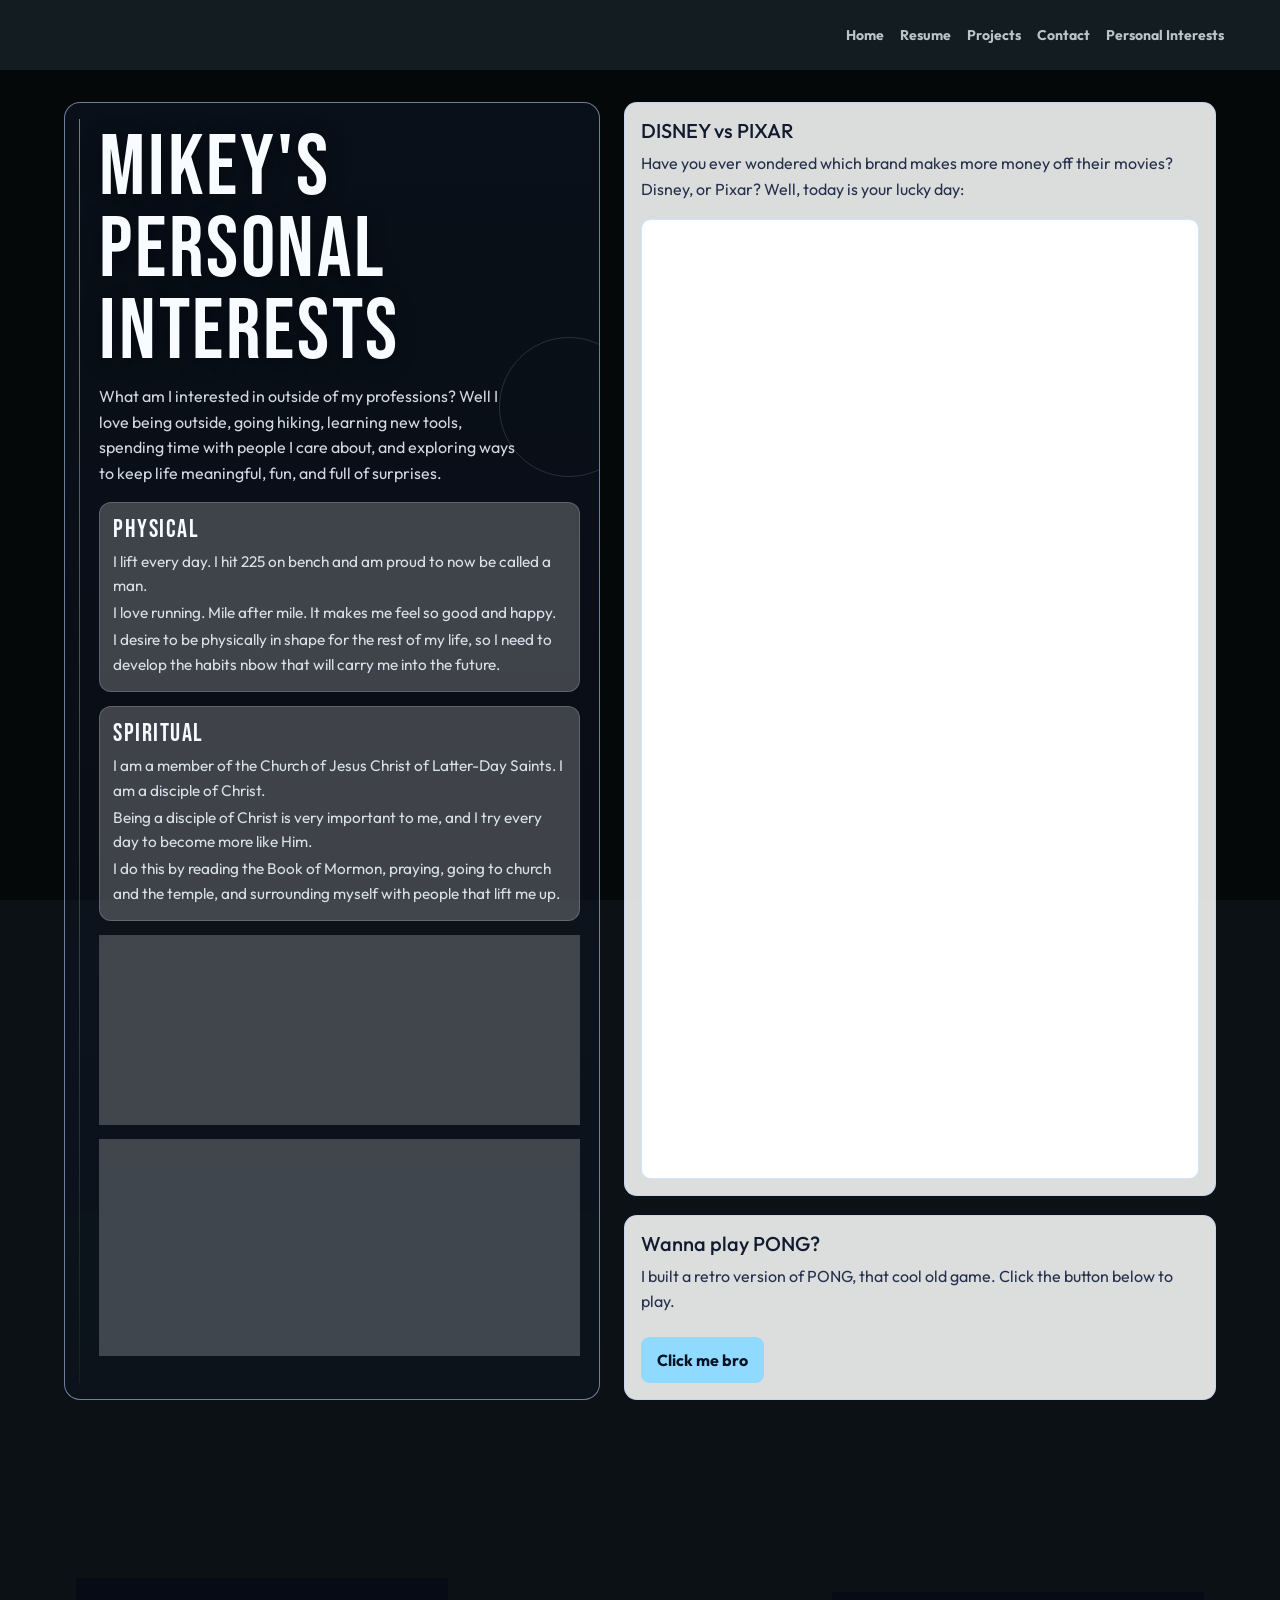
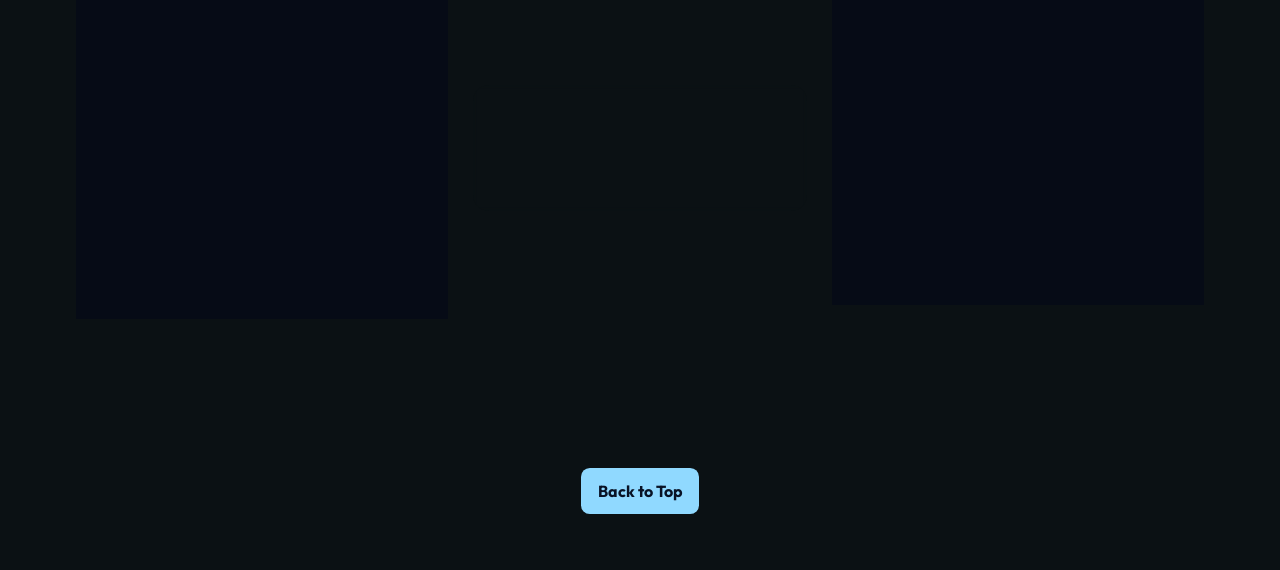
==== scratch.html @ 1e39c301 "Add files via upload" ====
<!DOCTYPE html>
<html lang="en">
    <head>
        <meta charset="utf-8" />
        <meta name="viewport" content="width=device-width, initial-scale=1" />
        <title>Personal Interests</title>
        <link href="https://cdn.jsdelivr.net/npm/bootstrap-icons@1.8.1/font/bootstrap-icons.css" rel="stylesheet" />
        <link rel="preconnect" href="https://fonts.googleapis.com" />
        <link rel="preconnect" href="https://fonts.gstatic.com" crossorigin />
        <link href="https://fonts.googleapis.com/css2?family=Bebas+Neue&family=Outfit:wght@300;400;600;700&display=swap" rel="stylesheet" />
        <link href="css/styles.css" rel="stylesheet" />
        <style>
            :root {
                --surface: rgba(255, 255, 255, 0.86);
                --surface-soft: rgba(255, 255, 255, 0.22);
                --ink: #f8fbff;
                --muted: rgba(238, 246, 255, 0.88);
                --accent: #90d9ff;
                --accent-hover: #69c4f4;
                --border: rgba(180, 208, 255, 0.58);
            }

            * {
                box-sizing: border-box;
            }

            html {
                scroll-behavior: smooth;
            }

            body {
                margin: 0;
                font-family: "Outfit", "Segoe UI", Tahoma, Geneva, Verdana, sans-serif;
                color: var(--ink);
                background-image: url("https://cdn.wallpapersafari.com/31/82/AXDirM.jpg");
                background-size: cover;
                background-position: center;
                background-repeat: no-repeat;
                background-attachment: fixed;
                line-height: 1.6;
                min-height: 100vh;
                position: relative;
            }

            body::before {
                content: "";
                position: fixed;
                inset: 0;
                background: rgba(0, 0, 0, 0.55);
                pointer-events: none;
                z-index: 0;
            }

            body > nav,
            .wrap {
                position: relative;
                z-index: 1;
            }

            .wrap {
                width: 100%;
                max-width: none;
                margin: 0;
                padding: 2rem clamp(2.5rem, 5vw, 5rem) 3.5rem;
            }

            .content-grid {
                display: grid;
                grid-template-columns: minmax(280px, 0.95fr) minmax(380px, 1.05fr);
                gap: 1.5rem;
            }

            .left-panel {
                position: relative;
                border: 1px solid var(--border);
                border-radius: 1rem;
                padding: 1.45rem 1.2rem;
                background: linear-gradient(180deg, rgba(13, 21, 36, 0.6), rgba(13, 21, 36, 0.45));
                overflow: hidden;
            }

            .left-panel::before {
                content: "";
                position: absolute;
                left: 0.9rem;
                top: 1rem;
                bottom: 1rem;
                width: 1px;
                background: linear-gradient(180deg, rgba(255, 255, 255, 0.45), rgba(255, 255, 255, 0.05));
            }

            .left-panel::after {
                content: "";
                position: absolute;
                right: -40px;
                top: 18%;
                width: 140px;
                height: 140px;
                border: 1px solid rgba(255, 255, 255, 0.24);
                border-radius: 50%;
                opacity: 0.55;
            }

            .left-panel h1 {
                margin: 0 0 0.7rem;
                padding-left: 0.95rem;
                font-family: "Bebas Neue", "Outfit", sans-serif;
                font-size: clamp(2.9rem, 7vw, 5.4rem);
                line-height: 0.95;
                letter-spacing: 0.03em;
                text-transform: uppercase;
                text-shadow: 0 4px 20px rgba(0, 0, 0, 0.45);
            }

            .intro {
                margin: 0 0 1rem;
                padding-left: 0.95rem;
                max-width: 40ch;
                color: var(--muted);
            }

            .interest-block {
                margin: 0 0 0.9rem 0.95rem;
                padding: 0.7rem 0.8rem;
                border-radius: 0.75rem;
                border: 1px solid rgba(255, 255, 255, 0.18);
                background: var(--surface-soft);
                backdrop-filter: blur(1.5px);
            }

            .interest-block h3 {
                margin: 0 0 0.35rem;
                font-family: "Bebas Neue", "Outfit", sans-serif;
                font-size: 1.55rem;
                letter-spacing: 0.06em;
                text-transform: uppercase;
            }

            .interest-block p {
                margin: 0.15rem 0;
                color: var(--muted);
                font-size: 0.96rem;
            }

            .right-column {
                display: grid;
                gap: 1.2rem;
                align-content: start;
            }

            .panel {
                background: var(--surface);
                border: 1px solid var(--border);
                border-radius: 0.8rem;
                padding: 1rem;
            }

            .panel h2 {
                margin-top: 0;
                margin-bottom: 0.5rem;
                font-size: 1.25rem;
                color: #111a2f;
            }

            .panel p {
                margin-top: 0;
                color: #24304c;
            }

            .tableau-embed-wrap {
                width: 100%;
                height: 960px;
                margin: 0 auto;
                overflow: visible;
                border-radius: 0.6rem;
                border: 1px solid var(--border);
                background: #ffffff;
            }

            .tableau-embed-wrap .tableauPlaceholder,
            .tableau-embed-wrap .tableauPlaceholder object,
            .tableau-embed-wrap .tableauViz {
                width: 100% !important;
                height: 100% !important;
                margin: 0 auto !important;
                display: block;
            }

            .tableau-embed-wrap .tableauPlaceholder img {
                width: 100%;
                height: auto;
                display: block;
            }

            .btn {
                display: inline-block;
                margin-top: 0.4rem;
                text-decoration: none;
                background: var(--accent);
                color: #081225;
                padding: 0.6rem 0.95rem;
                border-radius: 0.55rem;
                font-weight: 700;
            }

            .btn:hover {
                background: var(--accent-hover);
            }

            .back-to-top-wrap {
                margin-top: clamp(2.5rem, 5vw, 4rem);
                text-align: center;
            }

            .movie-showcase {
                margin-top: clamp(4rem, 9vw, 8rem);
                padding: clamp(2.5rem, 6vw, 4rem) clamp(0.25rem, 1vw, 0.8rem) clamp(3rem, 7vw, 5rem);
            }

            .showcase-grid {
                display: grid;
                grid-template-columns: minmax(240px, 1fr) minmax(320px, 0.9fr) minmax(240px, 1fr);
                gap: clamp(1rem, 2vw, 2rem);
                align-items: center;
            }

            .showcase-video,
            .poster-wrap {
                background: rgba(11, 18, 33, 0.52);
                border: 1px solid rgba(230, 236, 255, 0.25);
                border-radius: 1rem;
                padding: 0.9rem;
                backdrop-filter: blur(2px);
            }

            .showcase-video h3,
            .poster-wrap h3 {
                margin: 0 0 0.55rem;
                font-family: "Bebas Neue", "Outfit", sans-serif;
                letter-spacing: 0.06em;
                font-size: 1.45rem;
                text-transform: uppercase;
            }

            .video-frame {
                position: relative;
                width: 100%;
                aspect-ratio: 16 / 9;
                overflow: hidden;
                border-radius: 0.7rem;
                border: 1px solid rgba(230, 236, 255, 0.28);
                background: rgba(6, 10, 20, 0.65);
            }

            .video-frame iframe {
                width: 100%;
                height: 100%;
                border: 0;
                display: block;
            }

            .video-note {
                margin: 0.55rem 0 0;
                color: var(--muted);
                font-size: 0.86rem;
            }

            .poster-wrap {
                text-align: center;
            }

            .poster-frame {
                margin: 0;
                padding: 0.85rem;
                border: 2px solid rgba(244, 227, 176, 0.62);
                border-radius: 0.35rem;
                background:
                    linear-gradient(135deg, rgba(23, 28, 37, 0.72), rgba(12, 14, 21, 0.92)) padding-box,
                    linear-gradient(145deg, rgba(249, 225, 154, 0.8), rgba(173, 131, 57, 0.55)) border-box;
                box-shadow:
                    0 20px 46px rgba(0, 0, 0, 0.45),
                    0 0 0 1px rgba(255, 255, 255, 0.08) inset;
            }

            .poster-frame img {
                width: 100%;
                max-width: 440px;
                display: block;
                margin: 0 auto;
                border: 1px solid rgba(255, 255, 255, 0.32);
                box-shadow: 0 12px 28px rgba(0, 0, 0, 0.45);
                transition: transform 0.25s ease, box-shadow 0.25s ease;
                transform-origin: center;
            }

            .poster-frame a:hover img,
            .poster-frame a:focus-visible img {
                transform: scale(1.04);
                box-shadow: 0 14px 30px rgba(0, 0, 0, 0.46), 0 0 20px rgba(255, 214, 138, 0.28);
            }

            @media (max-width: 980px) {
                .content-grid {
                    grid-template-columns: 1fr;
                }

                .showcase-grid {
                    grid-template-columns: 1fr;
                }
            }

            @media (max-width: 768px) {
                .tableau-embed-wrap {
                    height: 82vh;
                    min-height: 680px;
                }

                .left-panel {
                    padding: 1.1rem 0.95rem;
                }
            }
        </style>
    </head>
    <body id="top">
        <nav class="navbar navbar-expand-lg navbar-light bg-white py-3">
            <div class="container-fluid px-4 px-lg-5">
                <button class="navbar-toggler" type="button" data-bs-toggle="collapse" data-bs-target="#navbarSupportedContent" aria-controls="navbarSupportedContent" aria-expanded="false" aria-label="Toggle navigation"><span class="navbar-toggler-icon"></span></button>
                <div class="collapse navbar-collapse" id="navbarSupportedContent">
                    <ul class="navbar-nav ms-auto mb-2 mb-lg-0 small fw-bolder">
                        <li class="nav-item"><a class="nav-link" href="index.html">Home</a></li>
                        <li class="nav-item"><a class="nav-link" href="resume.html">Resume</a></li>
                        <li class="nav-item"><a class="nav-link" href="projects.html">Projects</a></li>
                        <li class="nav-item"><a class="nav-link" href="contact.html">Contact</a></li>
                        <li class="nav-item"><a class="nav-link" href="scratch.html">Personal Interests</a></li>
                    </ul>
                </div>
            </div>
        </nav>
        <div class="wrap">
            <div class="content-grid">
                <section class="left-panel">
                    <h1>Mikey's Personal Interests</h1>
                    <p class="intro">
                        What am I interested in outside of my professions? Well I love being outside, going hiking, learning new tools, spending time with people I care about, and exploring ways to keep life meaningful, fun, and full of surprises.
                    </p>

                    <div class="interest-block">
                        <h3>Physical</h3>
                        <p>I lift every day. I hit 225 on bench and am proud to now be called a man.</p>
                        <p>I love running. Mile after mile. It makes me feel so good and happy.</p>
                        <p>I desire to be physically in shape for the rest of my life, so I need to develop the habits nbow that will carry me into the future.</p>
                    </div>

                    <div class="interest-block">
                        <h3>Spiritual</h3>
                        <p>I am a member of the Church of Jesus Christ of Latter-Day Saints. I am a disciple of Christ.</p>
                        <p>Being a disciple of Christ is very important to me, and I try every day to become more like Him.</p>
                        <p>I do this by reading the Book of Mormon, praying, going to church and the temple, and surrounding myself with people that lift me up.</p>
                    </div>

                    <div class="interest-block">
                        <h3>Social</h3>
                        <p>My absolute favorite thing is being with people. I love to gather people together to make food, swim, hike, play picke ball, study, and more. </p>
                        <p>I try to be the type of purpose that attract high quality people.</p>
                        <p>I have a plethera of friends right now and it is so awesome.</p>
                    </div>

                    <div class="interest-block">
                        <h3>Other Stuff</h3>
                        <p>I absolutley love my family, so much that I live with them as a college student.</p>
                        <p>I am a wizard ping pong.</p>
                        <p>I surprisingliy love to read books too.</p>
                        <p>I love movie trailers. The editing and sound design is always amazing. Check my 2 favorites out below.</p>
                    </div>
                </section>

                <div class="right-column">
                    <section class="panel">
                        <h2>DISNEY vs PIXAR</h2>
                        <p>Have you ever wondered which brand makes more money off their movies? Disney, or Pixar? Well, today is your lucky day:</p>
                        <div class="tableau-embed-wrap">
                            <div class='tableauPlaceholder' id='viz1776733992966' style='position: relative'><noscript><a href='#'><img alt='Pixar vs Disney ' src='https:&#47;&#47;public.tableau.com&#47;static&#47;images&#47;Di&#47;DisneyVsPixar&#47;PixarvsDisney&#47;1_rss.png' style='border: none' /></a></noscript><object class='tableauViz'  style='display:none;'><param name='host_url' value='https%3A%2F%2Fpublic.tableau.com%2F' /> <param name='embed_code_version' value='3' /> <param name='site_root' value='' /><param name='name' value='DisneyVsPixar&#47;PixarvsDisney' /><param name='tabs' value='no' /><param name='toolbar' value='yes' /><param name='static_image' value='https:&#47;&#47;public.tableau.com&#47;static&#47;images&#47;Di&#47;DisneyVsPixar&#47;PixarvsDisney&#47;1.png' /> <param name='animate_transition' value='yes' /><param name='display_static_image' value='yes' /><param name='display_spinner' value='yes' /><param name='display_overlay' value='yes' /><param name='display_count' value='yes' /><param name='language' value='en-US' /></object></div>                <script type='text/javascript'>                    var divElement = document.getElementById('viz1776733992966');                    var vizElement = divElement.getElementsByTagName('object')[0];                    vizElement.style.width='100%';vizElement.style.height='100%';                    var scriptElement = document.createElement('script');                    scriptElement.src = 'https://public.tableau.com/javascripts/api/viz_v1.js';                    vizElement.parentNode.insertBefore(scriptElement, vizElement);                </script>
                        </div>
                    </section>

                    <section class="panel">
                        <h2>Wanna play PONG?</h2>
                        <p>
                            I built a retro version of PONG, that cool old game. Click the button below to play.
                        </p>
                        <a class="btn" href="app.html">Click me bro</a>
                    </section>
                </div>
            </div>

            <section class="movie-showcase" aria-label="Movie Poster Showcase">
                <div class="showcase-grid">
                    <article class="showcase-video">
                        <h3>Star Wars: The Force Awakens Trailer</h3>
                        <div class="video-frame">
                            <iframe
                                src="https://www.youtube.com/watch?v=sGbxmsDFVnE"
                                title="Left showcase video placeholder"
                                allow="accelerometer; autoplay; clipboard-write; encrypted-media; gyroscope; picture-in-picture; web-share"
                                allowfullscreen
                            ></iframe>
                        </div>
                        <p class="video-note">Director J.J. Abrams performed the temporary voice for BB-8 during filming.</p>
                    </article>

                    <article class="poster-wrap">
                        <h3>Mickey Mouse 1928</h3>
                        <figure class="poster-frame">
                            <a href="https://www.disney.com/" target="_blank" rel="noopener noreferrer">
                                <img src="https://i.pinimg.com/originals/b5/f7/f7/b5f7f7eb5991c37e9361fa30345894a5.jpg" alt="Vintage Mickey Mouse poster" />
                            </a>
                        </figure>
                    </article>

                    <article class="showcase-video">
                        <h3>Star Wars: The Last Jedi Trailer</h3>
                        <div class="video-frame">
                            <iframe
                                src="https://www.youtube.com/watch?v=Q0CbN8sfihY"
                                title="Right showcase video placeholder"
                                allow="accelerometer; autoplay; clipboard-write; encrypted-media; gyroscope; picture-in-picture; web-share"
                                allowfullscreen
                            ></iframe>
                        </div>
                        <p class="video-note">The film grossed $1.333 billion, making it one of the top 10 highest-grossing films of all time at its release.</p>
                    </article>
                </div>
            </section>

            <div class="back-to-top-wrap">
                <a class="btn" href="#top">Back to Top</a>
            </div>
        </div>
        <script src="https://cdn.jsdelivr.net/npm/bootstrap@5.2.3/dist/js/bootstrap.bundle.min.js"></script>
    </body>
</html>
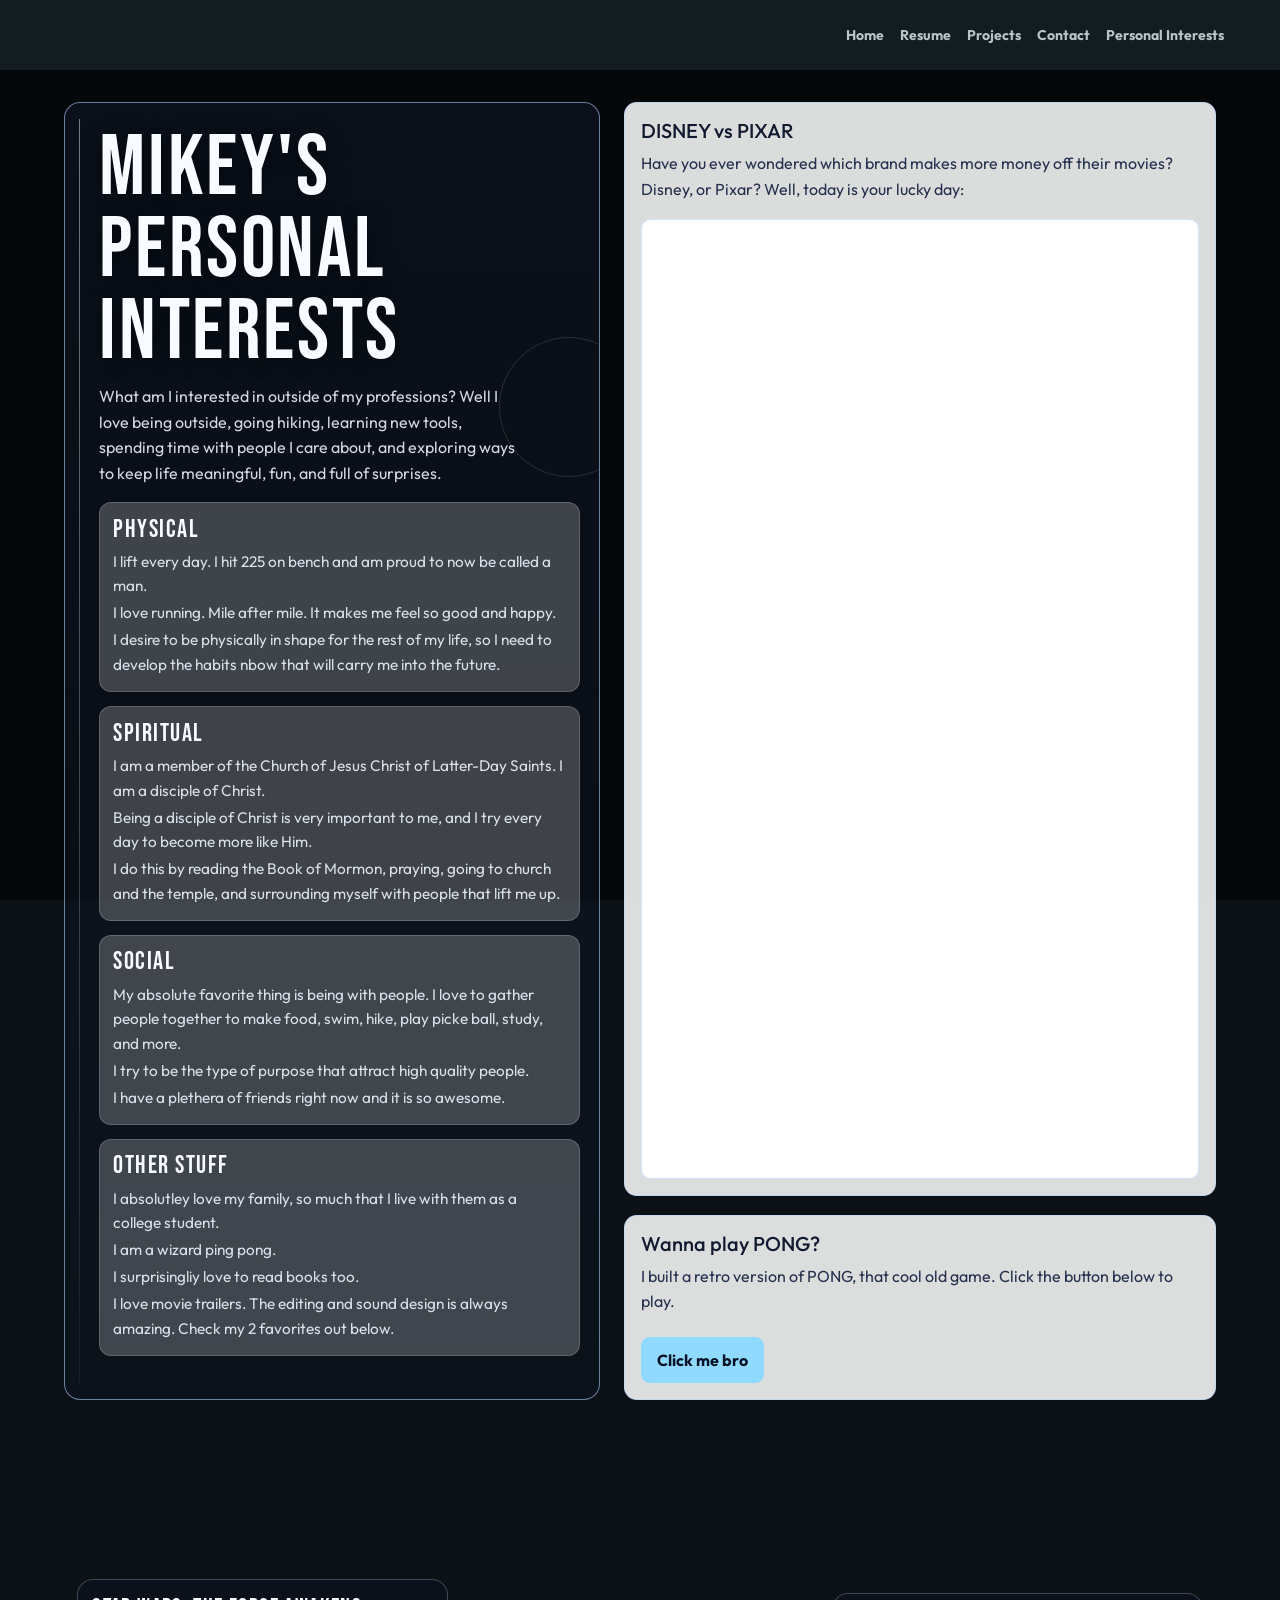
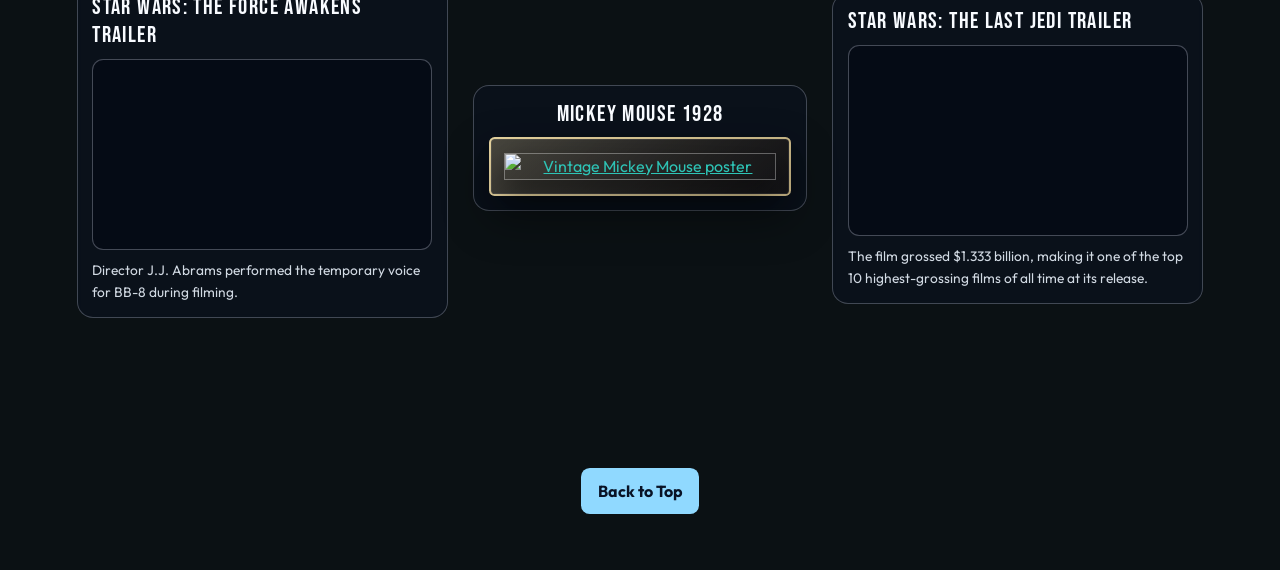
==== commit 0428a259: "Add files via upload" ====
--- a/scratch.html
+++ b/scratch.html
@@ -399,9 +399,13 @@
                         <h3>Star Wars: The Force Awakens Trailer</h3>
                         <div class="video-frame">
                             <iframe
-                                src="https://www.youtube.com/watch?v=sGbxmsDFVnE"
-                                title="Left showcase video placeholder"
+                                width="100%"
+                                height="315"
+                                src="https://www.youtube.com/embed/sGbxmsDFVnE?si=XPgbFm0Aiyriaa_T"
+                                title="YouTube video player"
+                                frameborder="0"
                                 allow="accelerometer; autoplay; clipboard-write; encrypted-media; gyroscope; picture-in-picture; web-share"
+                                referrerpolicy="strict-origin-when-cross-origin"
                                 allowfullscreen
                             ></iframe>
                         </div>
@@ -421,9 +425,13 @@
                         <h3>Star Wars: The Last Jedi Trailer</h3>
                         <div class="video-frame">
                             <iframe
-                                src="https://www.youtube.com/watch?v=Q0CbN8sfihY"
-                                title="Right showcase video placeholder"
+                                width="100%"
+                                height="315"
+                                src="https://www.youtube.com/embed/Q0CbN8sfihY?si=oMdRSNLNEj0ikwMI"
+                                title="YouTube video player"
+                                frameborder="0"
                                 allow="accelerometer; autoplay; clipboard-write; encrypted-media; gyroscope; picture-in-picture; web-share"
+                                referrerpolicy="strict-origin-when-cross-origin"
                                 allowfullscreen
                             ></iframe>
                         </div>
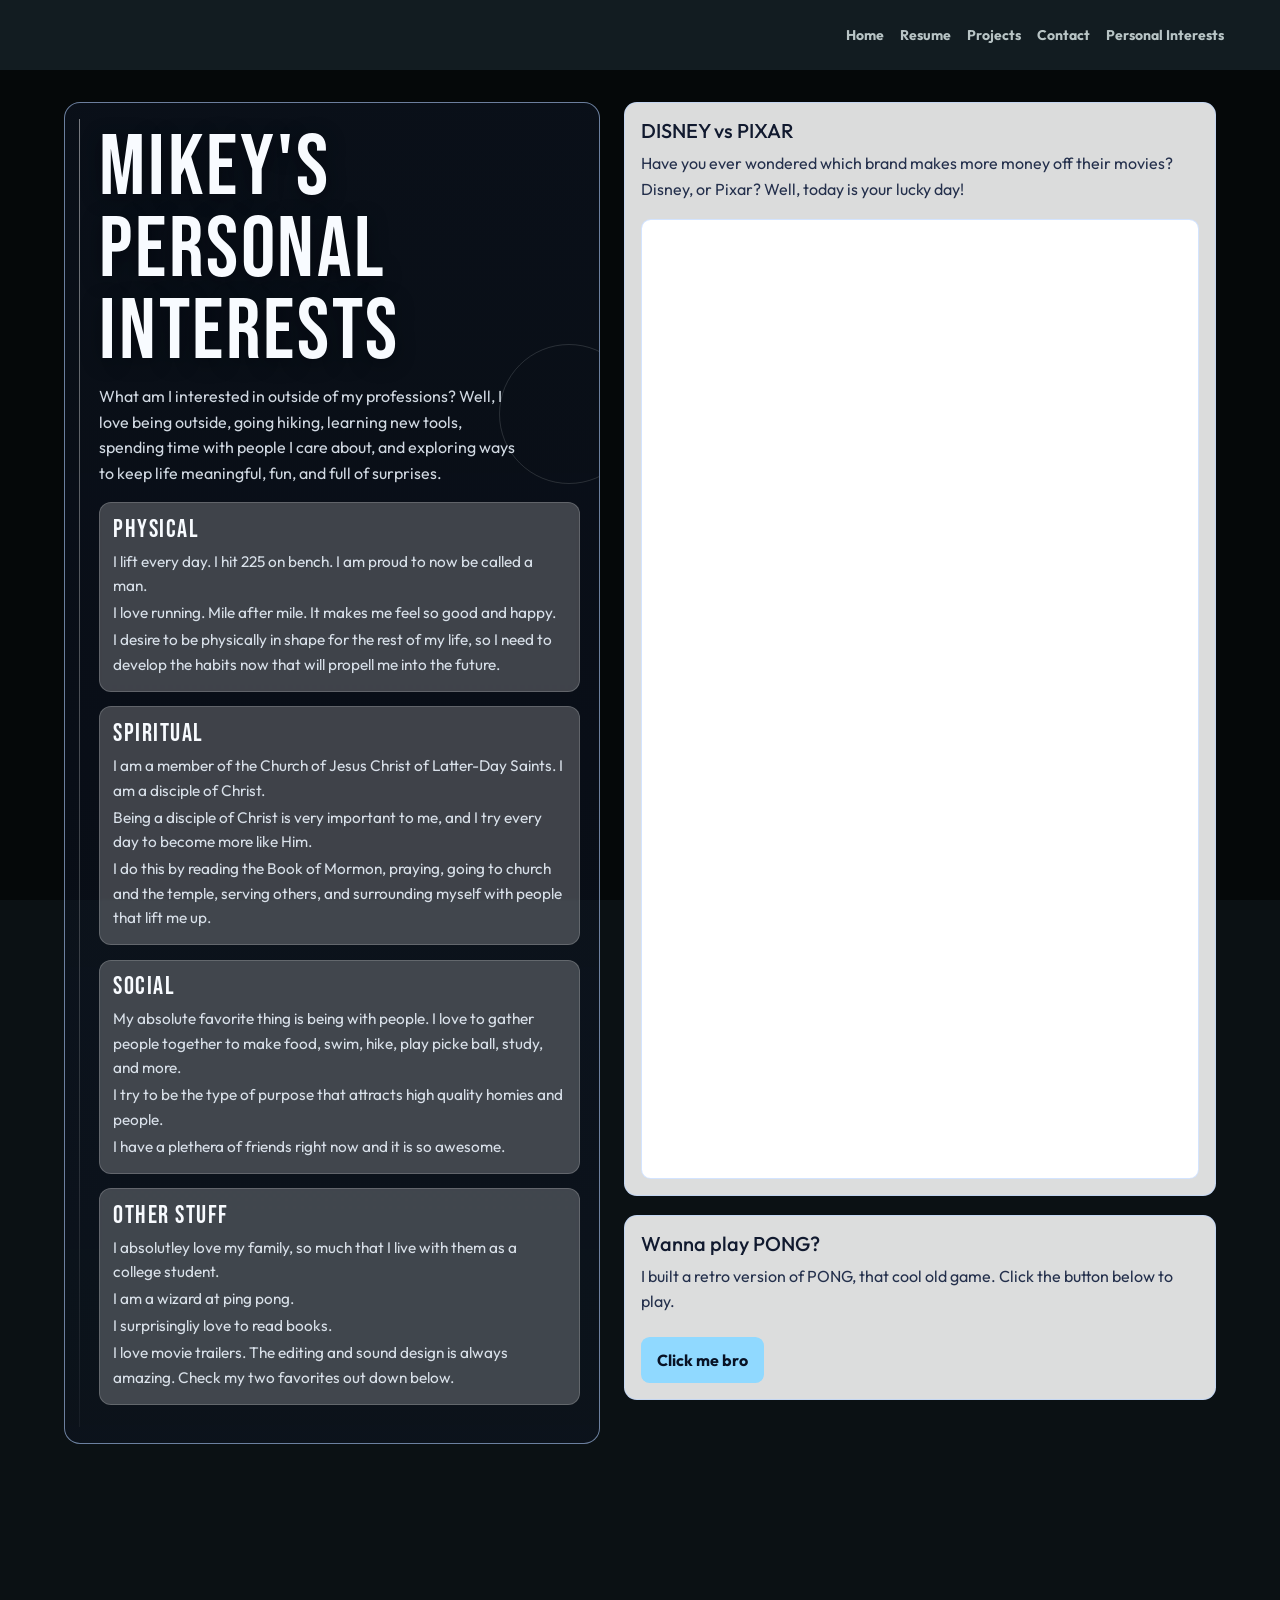
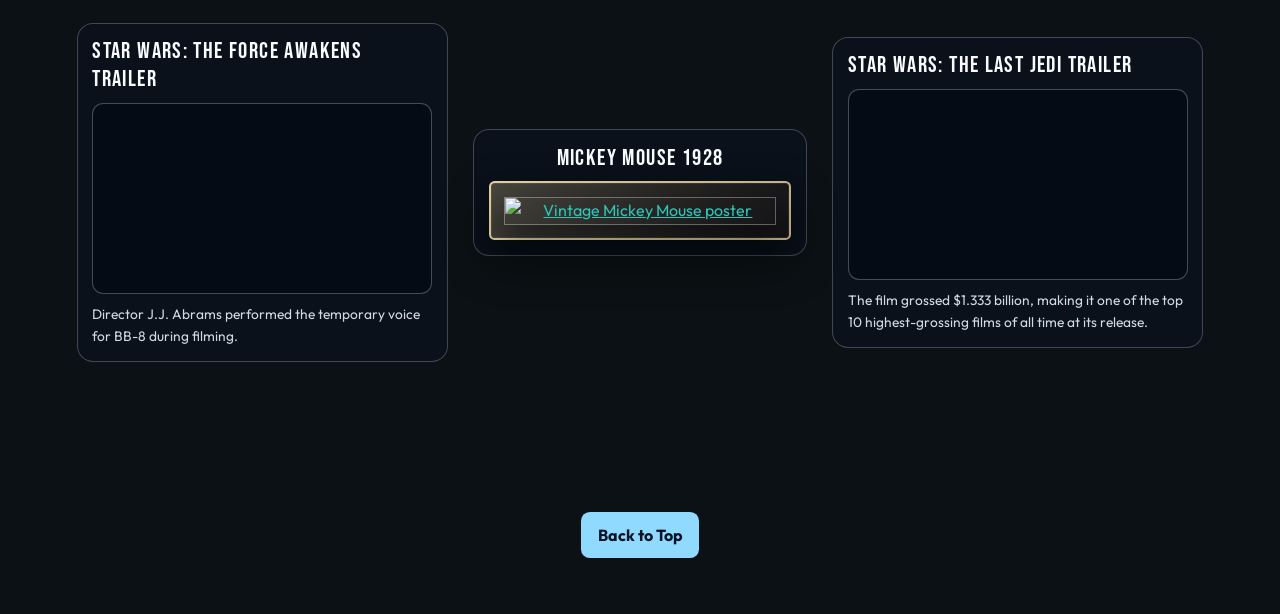
==== commit 9e006213: "Add files via upload" ====
--- a/scratch.html
+++ b/scratch.html
@@ -341,43 +341,43 @@
                 <section class="left-panel">
                     <h1>Mikey's Personal Interests</h1>
                     <p class="intro">
-                        What am I interested in outside of my professions? Well I love being outside, going hiking, learning new tools, spending time with people I care about, and exploring ways to keep life meaningful, fun, and full of surprises.
+                        What am I interested in outside of my professions? Well, I love being outside, going hiking, learning new tools, spending time with people I care about, and exploring ways to keep life meaningful, fun, and full of surprises.
                     </p>
 
                     <div class="interest-block">
                         <h3>Physical</h3>
-                        <p>I lift every day. I hit 225 on bench and am proud to now be called a man.</p>
+                        <p>I lift every day. I hit 225 on bench. I am proud to now be called a man.</p>
                         <p>I love running. Mile after mile. It makes me feel so good and happy.</p>
-                        <p>I desire to be physically in shape for the rest of my life, so I need to develop the habits nbow that will carry me into the future.</p>
+                        <p>I desire to be physically in shape for the rest of my life, so I need to develop the habits now that will propell me into the future.</p>
                     </div>
 
                     <div class="interest-block">
                         <h3>Spiritual</h3>
                         <p>I am a member of the Church of Jesus Christ of Latter-Day Saints. I am a disciple of Christ.</p>
                         <p>Being a disciple of Christ is very important to me, and I try every day to become more like Him.</p>
-                        <p>I do this by reading the Book of Mormon, praying, going to church and the temple, and surrounding myself with people that lift me up.</p>
+                        <p>I do this by reading the Book of Mormon, praying, going to church and the temple, serving others, and surrounding myself with people that lift me up.</p>
                     </div>
 
                     <div class="interest-block">
                         <h3>Social</h3>
                         <p>My absolute favorite thing is being with people. I love to gather people together to make food, swim, hike, play picke ball, study, and more. </p>
-                        <p>I try to be the type of purpose that attract high quality people.</p>
+                        <p>I try to be the type of purpose that attracts high quality homies and people.</p>
                         <p>I have a plethera of friends right now and it is so awesome.</p>
                     </div>
 
                     <div class="interest-block">
                         <h3>Other Stuff</h3>
                         <p>I absolutley love my family, so much that I live with them as a college student.</p>
-                        <p>I am a wizard ping pong.</p>
-                        <p>I surprisingliy love to read books too.</p>
-                        <p>I love movie trailers. The editing and sound design is always amazing. Check my 2 favorites out below.</p>
+                        <p>I am a wizard at ping pong.</p>
+                        <p>I surprisingliy love to read books.</p>
+                        <p>I love movie trailers. The editing and sound design is always amazing. Check my two favorites out down below.</p>
                     </div>
                 </section>
 
                 <div class="right-column">
                     <section class="panel">
                         <h2>DISNEY vs PIXAR</h2>
-                        <p>Have you ever wondered which brand makes more money off their movies? Disney, or Pixar? Well, today is your lucky day:</p>
+                        <p>Have you ever wondered which brand makes more money off their movies? Disney, or Pixar? Well, today is your lucky day!</p>
                         <div class="tableau-embed-wrap">
                             <div class='tableauPlaceholder' id='viz1776733992966' style='position: relative'><noscript><a href='#'><img alt='Pixar vs Disney ' src='https:&#47;&#47;public.tableau.com&#47;static&#47;images&#47;Di&#47;DisneyVsPixar&#47;PixarvsDisney&#47;1_rss.png' style='border: none' /></a></noscript><object class='tableauViz'  style='display:none;'><param name='host_url' value='https%3A%2F%2Fpublic.tableau.com%2F' /> <param name='embed_code_version' value='3' /> <param name='site_root' value='' /><param name='name' value='DisneyVsPixar&#47;PixarvsDisney' /><param name='tabs' value='no' /><param name='toolbar' value='yes' /><param name='static_image' value='https:&#47;&#47;public.tableau.com&#47;static&#47;images&#47;Di&#47;DisneyVsPixar&#47;PixarvsDisney&#47;1.png' /> <param name='animate_transition' value='yes' /><param name='display_static_image' value='yes' /><param name='display_spinner' value='yes' /><param name='display_overlay' value='yes' /><param name='display_count' value='yes' /><param name='language' value='en-US' /></object></div>                <script type='text/javascript'>                    var divElement = document.getElementById('viz1776733992966');                    var vizElement = divElement.getElementsByTagName('object')[0];                    vizElement.style.width='100%';vizElement.style.height='100%';                    var scriptElement = document.createElement('script');                    scriptElement.src = 'https://public.tableau.com/javascripts/api/viz_v1.js';                    vizElement.parentNode.insertBefore(scriptElement, vizElement);                </script>
                         </div>
